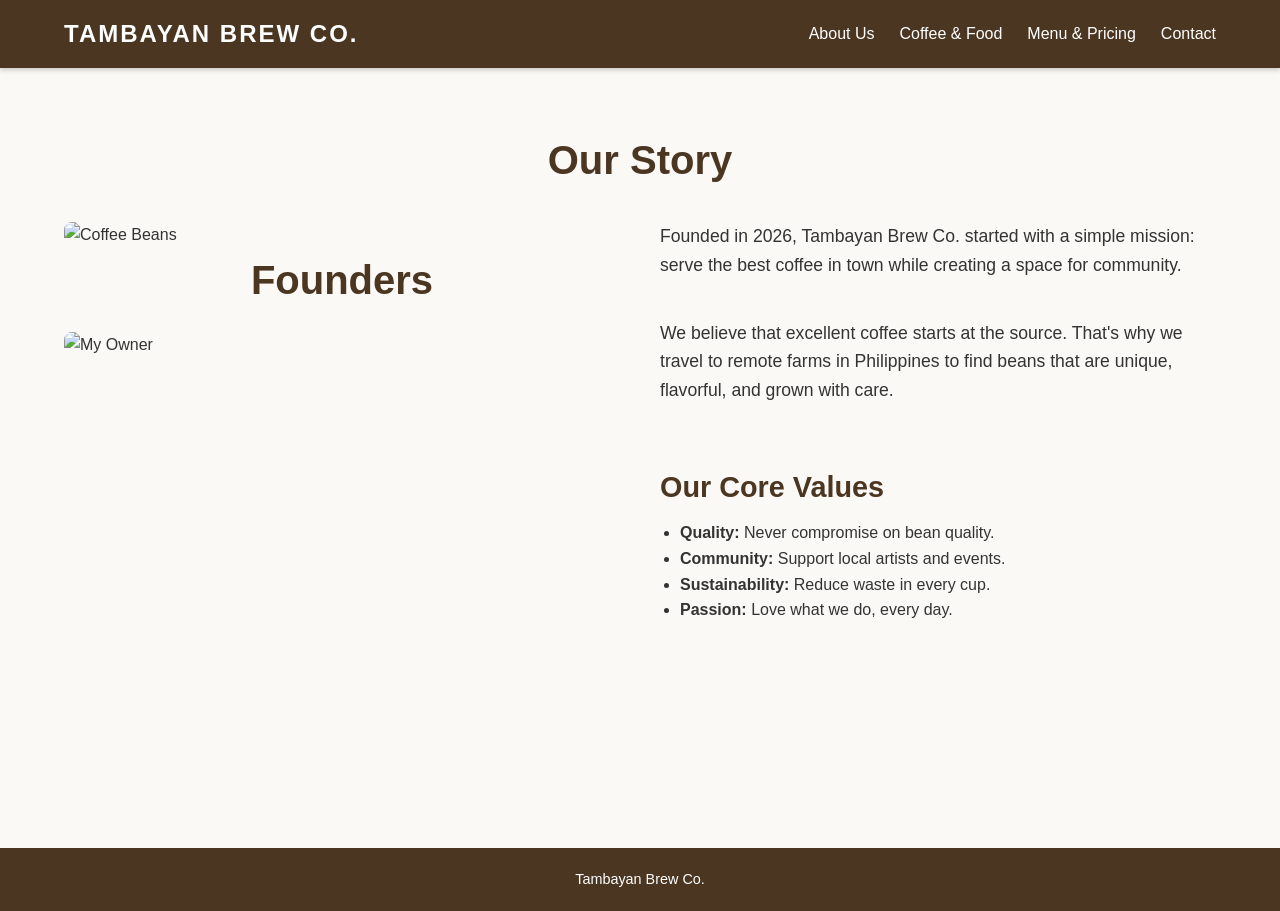
==== pages/aboutus.html @ aee50f47 "Add files via upload" ====
<!DOCTYPE html>
<html lang="en">
<head>
    <meta charset="UTF-8">
    <meta name="viewport" content="width=device-width, initial-scale=1.0">
    <title>About Us | Tambayan Brew Co.</title>
    <link rel="stylesheet" href="../style.css">
    <link rel="icon" type="image/x-icon" href="../images/icon.png">
</head>
<body>
     <header>
        <div class="container">
            <nav>
                <div class="logo"><a href="../index.html">Tambayan Brew Co.</a></div>
                <ul class="nav-links">
                    
                    <li><a href="aboutus.html">About Us</a></li>
                    <li><a href="Service.html">Coffee & Food</a></li>
                    <li><a href="Menu.html">Menu & Pricing</a></li>
                    <li><a href="Contact.html">Contact</a></li>
                </ul>
            </nav>
        </div>
    </header>

    <main class="container section">
        <h1>Our Story</h1>
        
        <div style="display: flex; gap: 40px; flex-wrap: wrap;">
            <div style="flex: 1; min-width: 300px;">
                <img src="https://images.unsplash.com/photo-1447933601403-0c6688de566e?auto=format&fit=crop&w=600&q=80" alt="Coffee Beans" style="border-radius: 8px; width: 100%;">
                <h2>Founders</h2>
                <img class="h2-img"src="https://scontent.fmnl46-1.fna.fbcdn.net/v/t1.15752-9/702762905_1485149523091628_657979385257690065_n.png?_nc_cat=101&ccb=1-7&_nc_sid=fc17b8&_nc_ohc=2b_F2uXCA0QQ7kNvwFhgVlV&_nc_oc=AdqiwHnofBciIZXgki4Hwoo8vskBEXzOnUUGtr258AxJl1X8A1A4F4XIuQQAuPg1tm8&_nc_zt=23&_nc_ht=scontent.fmnl46-1.fna&_nc_ss=7baaf&oh=03_Q7cD5QE6w0CJtobeRCWJ_b98WNWyVBnaJDtmbKSuRFVS76_3vg&oe=6A390965" alt="My Owner" style="border-radius: 8px; width: 80%;">
            </div>
            <div style="flex: 1; min-width: 300px;">
                <p>Founded in 2026, Tambayan Brew Co. started with a simple mission: serve the best coffee in town while creating a space for community.</p>
                <br>
                <p>We believe that excellent coffee starts at the source. That's why we travel to remote farms in Philippines to find beans that are unique, flavorful, and grown with care.</p>
                
                <br>
                <h3>Our Core Values</h3>
                <ul style="margin-left: 20px; margin-top: 10px;">
                    <li><strong>Quality:</strong> Never compromise on bean quality.</li>
                    <li><strong>Community:</strong> Support local artists and events.</li>
                    <li><strong>Sustainability:</strong> Reduce waste in every cup.</li>
                    <li><strong>Passion:</strong> Love what we do, every day.</li>
                </ul>
        </div>
        
    </main>
    <footer>
        <p>Tambayan Brew Co.</p>
    </footer>

</body>
</html>
---- style.css ----
:root {
    --primary-color: #4b3621;
    --secondary-color: #a67b5b;
    --accent-color: #d2b48c;
    --bg-color: #faf9f6;
    --text-color: #333333;
    --text-dark: #2c2c2c;
    --text-light: #faf9f6;
    --white: #ffffff;
    --shadow: 0 4px 8px rgba(0,0,0,0.1);
    --card-shadow: 0 4px 8px rgba(0,0,0,0.1);
    --box-shadow: 0 4px 6px rgba(0,0,0,0.1);
    --transition: all 0.3s ease;
    --input-border: #cccccc;
    --input-focus: #a67b5b;
}


* {
    margin: 0;
    padding: 0;
    box-sizing: border-box;
}

body {
    font-family: 'Segoe UI', Tahoma, Geneva, Verdana, sans-serif;
    line-height: 1.6;
    color: var(--text-color);
    background-color: var(--bg-color);
    overflow-x: hidden;
}

a {
    text-decoration: none;
    color: inherit;
    transition: 0.3s;
}

img {
    max-width: 100%;
    height: auto;
    display: block;
}


.container {
    width: 90%;
    max-width: 1200px;
    margin: 0 auto;
}

.section {
    padding: 60px 0;
}
.h1-text{
    text-align: center;
    color: whitesmoke;
}

.p1-text{
    color: whitesmoke;
}


h2 {
    text-align: center;
    margin-bottom: 40px;
    color: var(--primary-color);
    font-size: 2.5rem;
}

h3 {
    color: var(--primary-color);
    margin-top: 40px;
    margin-bottom: 20px;
    font-size: 1.8rem;
}

main h1 {
    font-size: 2.5rem;
    color: whitesmoke;
    margin-bottom: 20px;
}

main p {
    font-size: 1.1rem;
    color: whitesmoke;
    margin-bottom: 15px;
}

.cafe-text {
    color: black;
    font-size: 20px;
    font-family: 'Times New Roman', Times, serif, sans-serif;
    text-align: center;
    line-height: 1.6;

}

main h3 {
    color: var(--primary-color);
    margin-top: 20px;
    margin-bottom: 10px;
}


header {
    background-color: var(--primary-color);
    color: var(--white);
    padding: 15px 0;
    position: sticky;
    top: 0;
    z-index: 1000;
    box-shadow: 0 2px 5px rgba(0,0,0,0.2);
}

nav {
    display: flex;
    justify-content: space-between;
    align-items: center;
}

.logo {
    font-size: 1.5rem;
    font-weight: bold;
    text-transform: uppercase;
    letter-spacing: 2px;
    color: var(--white);
}
.logo a,
a.logo {
    color: var(--white);
    text-decoration: none;
}

.nav-links {
    list-style: none;
    display: flex;
    gap: 25px;
}

.nav-links a {
    color: var(--white);
    text-decoration: none;
    font-size: 1rem;
    font-weight: 500;
    transition: color 0.3s ease;
}

.nav-links a:hover {
    color: var(--accent-color);
}

/* ----------------------------------------------------------
   6. MAIN CONTENT
   ---------------------------------------------------------- */
main {
    min-height: 80vh;
    padding-bottom: 2rem;
}

/* ----------------------------------------------------------
   7. HERO SECTION (index / home page)
   ---------------------------------------------------------- */
.hero {
    background: linear-gradient(rgba(0, 0, 0, 0.5), rgba(0, 0, 0, 0.5)),
        url('./images/bg.jpg');
    background-size: cover;
    background-position: center;
    height: 50vh;
    display: flex;
    flex-direction: column;
    justify-content: center;
    align-items: center;
    text-align: center;
    color: white;
    padding: 0 20px;
}

/* ----------------------------------------------------------
   8. BUTTONS
   ---------------------------------------------------------- */
.btn {
    display: inline-block;
    background-color: var(--secondary-color);
    color: var(--white);
    padding: 10px 20px;
    border: none;
    border-radius: 5px;
    cursor: pointer;
    transition: background 0.3s;
    text-decoration: none;
    font-size: 1.1rem;
    font-weight: bold;
    text-transform: uppercase;
    letter-spacing: 1px;
}

.btn:hover {
    background-color: var(--accent-color);
    transform: translateY(-2px);
    box-shadow: 0 4px 8px rgba(0,0,0,0.2);
}

.btn:active {
    transform: translateY(0);
}

/* ----------------------------------------------------------
   9. CARDS (home / about pages)
   ---------------------------------------------------------- */
.grid-3-cols {
    display: grid;
    grid-template-columns: repeat(auto-fit, minmax(300px, 1fr));
    gap: 30px;
}

.card {
    background-color: var(--white);
    border-radius: 8px;
    overflow: hidden;
    box-shadow: var(--shadow);
    transition: var(--transition);
}

.card:hover {
    transform: translateY(-10px);
    box-shadow: 0 8px 16px rgba(0,0,0,0.2);
}

.card img {
    width: 100%;
    height: 250px;
    object-fit: cover;
}

.card-body {
    padding: 1.5rem;
}

.card-title {
    color: var(--primary-color);
    font-size: 1.25rem;
    margin-bottom: 0.5rem;
    font-weight: bold;
}

.card-body p {
    color: #666;
    font-size: 1rem;
}

/* ----------------------------------------------------------
   10. ABOUT PAGE LAYOUT
   ---------------------------------------------------------- */
:root {
    --primary-color: #4b3621;   
    --secondary-color: #a67b5b; 
    --accent-color: #d2b48c;    
    --bg-color: #faf9f6;       
    --text-color: #333333;
    --white: #ffffff;
    --card-shadow: 0 4px 8px rgba(0,0,0,0.1);
}


* {
    margin: 0;
    padding: 0;
    box-sizing: border-box;
}

body {
    font-family: 'Segoe UI', Tahoma, Geneva, Verdana, sans-serif;
    line-height: 1.6;
    color: var(--text-color);
    background-color: var(--bg-color);
}


.container {
    width: 90%;
    max-width: 1200px;
    margin: 0 auto;
}

.section {
    padding: 60px 0;
}


header {
    background-color: var(--primary-color);
    color: var(--white);
    padding: 15px 0;
    position: sticky;
    top: 0;
    z-index: 1000;
    box-shadow: 0 2px 5px rgba(0,0,0,0.2);
}

nav {
    display: flex;
    justify-content: space-between;
    align-items: center;
}

.logo {
    font-size: 1.5rem;
    font-weight: bold;
    text-transform: uppercase;
    letter-spacing: 2px;
    color: var(--white);
}

.nav-links {
    list-style: none;
    display: flex;
    gap: 25px;
}

.nav-links a {
    color: var(--white);
    text-decoration: none;
    font-size: 1rem;
    font-weight: 500;
    transition: color 0.3s ease;
}

.nav-links a:hover {
    color: var(--accent-color);
}


main {
    min-height: 80vh; 
}

main h1 {
    font-size: 2.5rem;
    color: var(--primary-color);
    margin-bottom: 20px;
}
main h2 {
    font-size: 2.5rem;
    color: var(--primary-color);
    margin-bottom: 20px;
    text-align: center;
}

main p {
    font-size: 1.1rem;
    color: var(--text-color);
    margin-bottom: 15px;
}

main h3 {
    color: var(--primary-color);
    margin-top: 20px;
    margin-bottom: 10px;
}


.about-wrapper {
    display: flex;
    gap: 40px;
    flex-wrap: wrap; /* Wraps on mobile */
    align-items: center;
}

.about-image {
    flex: 1;
    min-width: 300px;
}

.about-image img {
    width: 100%;
    border-radius: 8px;
    box-shadow: var(--card-shadow);
    object-fit: cover;
}

.about-text {
    flex: 1;
    min-width: 300px;
}

.about-text ul {
    margin-left: 20px;
    list-style-position: inside;
}

.about-text li {
    margin-bottom: 10px;
}


footer {
    background-color: var(--primary-color);
    color: var(--white);
    text-align: center;
    padding: 20px 0;
    margin-top: auto;
}


.btn {
    display: inline-block;
    background-color: var(--secondary-color);
    color: var(--white);
    padding: 10px 20px;
    text-decoration: none;
    border-radius: 5px;
    transition: background 0.3s;
}

.btn:hover {
    background-color: var(--accent-color);
}


@media (max-width: 768px) {
   
    nav {
        flex-direction: column;
        gap: 15px;
    }

    .nav-links {
        flex-direction: column;
        text-align: center;
        gap: 10px;
    }

   
    .about-wrapper {
        flex-direction: column;
    }

    main h1 {
        font-size: 2rem;
    }
}
/* ----------------------------------------------------------
   11. MENU / TABLE (menu page)
   ---------------------------------------------------------- */

    .menu-layout {
    display: flex;
    gap: 40px;
    align-items: flex-start;
    background-color: transparent;
}

/* Sticky side navigation */
.menu-sidenav {
    width: 220px;
    flex-shrink: 0;
    position: sticky;
    top: 90px;
}

.menu-sidenav h3 {
    font-size: 0.75rem;
    text-transform: uppercase;
    letter-spacing: 2px;
    color: var(--secondary-color);
    margin-top: 0;
    margin-bottom: 14px;
    font-weight: 700;
}

.sidenav-list {
    list-style: none;
    padding: 0;
    margin: 0;
    border-left: 3px solid var(--accent-color);
}

.sidenav-list li a {
    display: flex;
    align-items: center;
    gap: 10px;
    padding: 10px 16px;
    color: var(--text-color);
    font-weight: 500;
    font-size: 0.95rem;
    border-radius: 0 6px 6px 0;
    transition: var(--transition);
    text-decoration: none;
}

.sidenav-list li a:hover,
.sidenav-list li a.active {
    background-color: var(--primary-color);
    color: var(--white);
    padding-left: 22px;
}

.sidenav-list li a .nav-icon {
    display: none;
}

/* Menu content area */
.menu-content {
    flex: 1;
    min-width: 0;
}

/* Category section */
.menu-category {
    scroll-margin-top: 100px;
    margin-bottom: 60px;
}

.menu-category h2 {
    text-align: left;
    font-size: 1.8rem;
    margin-bottom: 8px;
    display: flex;
    align-items: center;
    gap: 10px;
}

.menu-category h2::after {
    content: '';
    flex: 1;
    height: 2px;
    background: linear-gradient(to right, var(--accent-color), transparent);
    border-radius: 2px;
}

.category-desc {
    color: #888;
    font-size: 0.95rem;
    margin-bottom: 24px !important;
}

/* Card grid for menu items */
.menu-grid {
    display: grid;
    grid-template-columns: repeat(auto-fill, minmax(220px, 1fr));
    gap: 24px;
}

/* Individual menu card */
.menu-card {
    background-color: var(--white);
    border-radius: 12px;
    overflow: hidden;
    box-shadow: var(--shadow);
    transition: var(--transition);
    display: flex;
    flex-direction: column;
}

.menu-card:hover {
    transform: translateY(-6px);
    box-shadow: 0 12px 24px rgba(0,0,0,0.14);
}

.menu-card-img {
    width: 100%;
    height: 170px;
    object-fit: cover;
    display: block;
}

.menu-card-body {
    padding: 16px;
    flex: 1;
    display: flex;
    flex-direction: column;
    gap: 6px;
}

.menu-card-name {
    font-size: 1rem;
    font-weight: 700;
    color: var(--primary-color);
}

.menu-card-desc {
    font-size: 0.87rem;
    color: #777;
    flex: 1;
}

/* Price badges */
.menu-card-prices {
    display: flex;
    gap: 6px;
    flex-wrap: wrap;
    margin-top: 8px;
}

.price-badge {
    background-color: #f5ede3;
    color: var(--primary-color);
    font-size: 0.78rem;
    font-weight: 600;
    padding: 3px 8px;
    border-radius: 20px;
    white-space: nowrap;
}

.price-badge.single {
    background-color: var(--primary-color);
    color: var(--white);
    font-size: 0.85rem;
    padding: 4px 12px;
} 

/* ==========================================================================
   3. Main Layout & Content Section
   ========================================================================== */
main {
    flex: 1;
    padding: 40px 0;
}

.section h1 {
    text-align: center;
    color: var(--primary-color);
    font-size: 2.5rem;
    margin-bottom: 30px;
    position: relative;
}

/* ==========================================================================
   4. Contact Page & Form Styling (The Big Fix)
   ========================================================================== */
.contact-intro {
    text-align: center;
    margin-bottom: 30px;
    font-size: 1.1rem;
    color: #666;
}
.contact {
text-align: center;



}

/* Form Container Layout */
form {
    max-width: 600px;
    margin: 0 auto 50px auto;
    background: var(--form-bg);
    padding: 30px;
    border-radius: 8px;
    box-shadow: 0 4px 15px rgba(0, 0, 0, 0.05);

}

/* Layout for individual form rows */
.form-group {
    display: flex;
    flex-direction: column;
    margin-bottom: 20px;
}

.form-group label {
    font-weight: 600;
    margin-bottom: 8px;
    color: var(--primary-color);
}

/* Styling Inputs, Select dropdowns, and Textareas consistently */
.form-group input,
.form-group select,
.form-group textarea {
    width: 100%;
    padding: 12px;
    border: 1px solid black
     
}

.form-group input:focus,
.form-group select:focus,
.form-group textarea:focus {
    outline: none;
    border-color: var(--primary-color);
    background-color: #ffffff;
    box-shadow: 0 0 5px rgba(74, 46, 27, 0.2);
}

.form-group textarea {
    resize: vertical;
    min-height: 120px;
}

/* Beautiful, consistent button style */
.btn-submit {
    width: 100%;
    background-color: var(--accent-color);
    color: white;
    padding: 14px;
    border: none;
    border-radius: 5px;
    font-size: 1.1rem;
    font-weight: bold;
    text-transform: uppercase;
    cursor: pointer;
    transition: background-color 0.3s ease;
    margin-top: 10px;
}

.btn-submit:hover {
    background-color:#4b3621;
}

/* ==========================================================================
   5. Contact Info Block (Call Us / Visit Us)
   ========================================================================== */
.contact-info-wrapper {
    display: flex;
    justify-content: space-around;
    flex-wrap: wrap;
    gap: 30px;
    max-width: 900px;
    margin: 0 auto;
    text-align: center;
}

.info-box {
    flex: 1;
    min-width: 250px;
    background: white;
    padding: 25px;
    border-radius: 8px;
    box-shadow: 0 4px 15px rgba(0, 0, 0, 0.05);
}

.info-box h3 {
    color: var(--primary-color);
    font-size: 1.4rem;
    margin-bottom: 15px;
    border-bottom: 2px solid var(--bg-color);
    padding-bottom: 8px;
}

.info-box p {
    margin: 5px 0;
    color: #555;
}

/* ==========================================================================
   6. Footer Styling
   ========================================================================== */
footer {
    background-color: var(--primary-color);
    color: #ffffff;
    text-align: center;
    padding: 20px 0;
    font-size: 0.9rem;
    margin-top: auto;
}
/* ----------------------------------------------------------
   13. FOOTER
   ---------------------------------------------------------- */
footer {
    background-color: var(--primary-color);
    color: var(--white);
    text-align: center;
    padding: 20px 0;
    margin-top: 60px;
}

/* ----------------------------------------------------------
   17. RESPONSIVE — MENU SIDEBAR (max-width: 768px)
   ---------------------------------------------------------- */
@media (max-width: 768px) {
    .menu-layout {
        flex-direction: column;
    }

    .menu-sidenav {
        width: 100%;
        position: static;
    }

    .sidenav-list {
        display: flex;
        flex-wrap: wrap;
        border-left: none;
        border-top: 3px solid var(--accent-color);
        gap: 6px;
        padding-top: 10px;
    }

    .sidenav-list li a {
        border-radius: 6px;
        background-color: #f5ede3;
        padding: 8px 14px;
    }

    .sidenav-list li a:hover,
    .sidenav-list li a.active {
        padding-left: 14px;
    }

    .menu-grid {
        grid-template-columns: repeat(auto-fill, minmax(160px, 1fr));
        gap: 16px;
    }

    .menu-card-img {
        height: 130px;
    }

    .menu-category h2 {
        font-size: 1.4rem;
        
    }
}
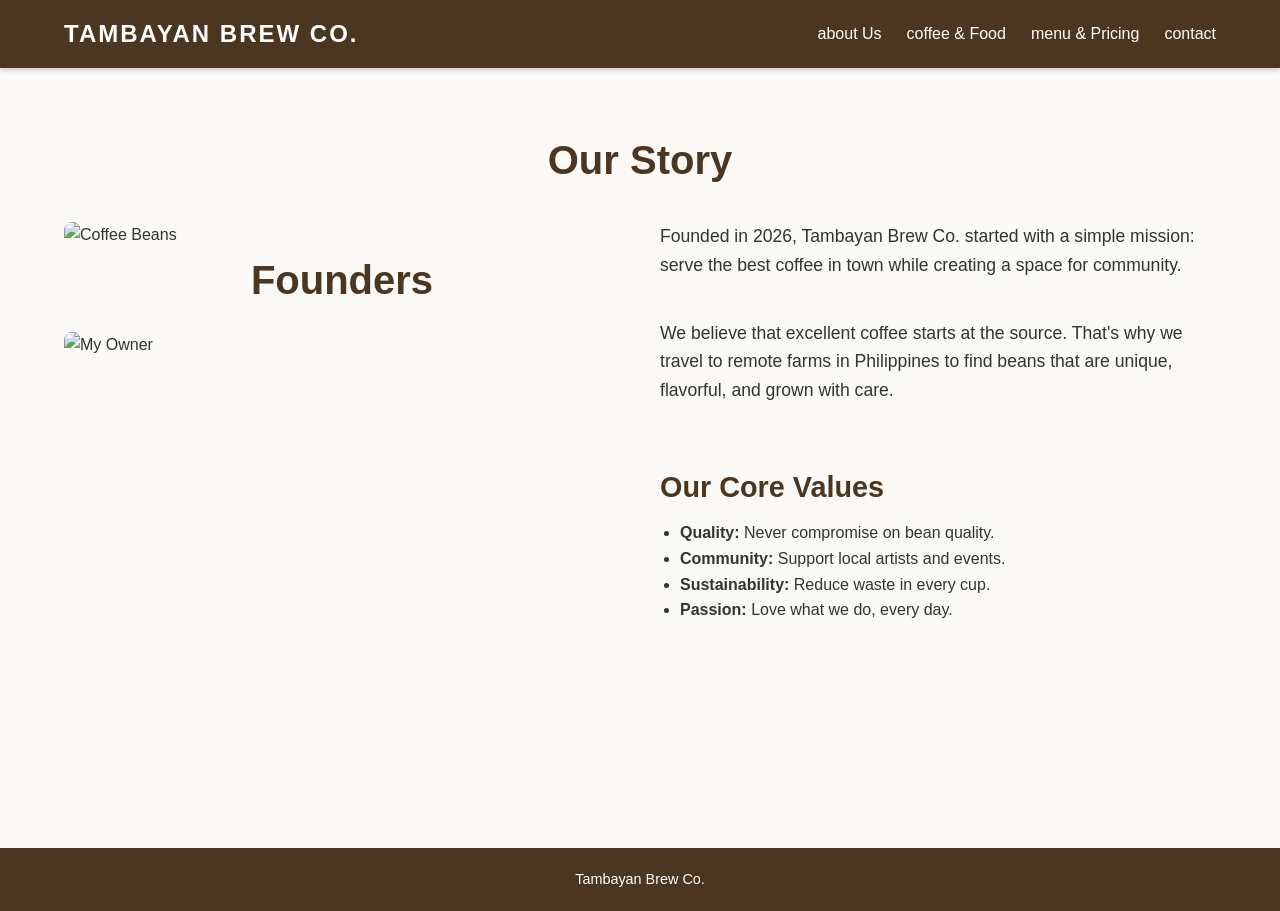
==== commit 5d2a6efe: "Fix HTML formatting and correct text case" ====
--- a/pages/aboutus.html
+++ b/pages/aboutus.html
@@ -14,10 +14,10 @@
                 <div class="logo"><a href="../index.html">Tambayan Brew Co.</a></div>
                 <ul class="nav-links">
                     
-                    <li><a href="aboutus.html">About Us</a></li>
-                    <li><a href="Service.html">Coffee & Food</a></li>
-                    <li><a href="Menu.html">Menu & Pricing</a></li>
-                    <li><a href="Contact.html">Contact</a></li>
+                    <li><a href="aboutus.html">about Us</a></li>
+                    <li><a href="service.html">coffee & Food</a></li>
+                    <li><a href="menu.html">menu & Pricing</a></li>
+                    <li><a href="contact.html">contact</a></li>
                 </ul>
             </nav>
         </div>
@@ -53,4 +53,4 @@
     </footer>
 
 </body>
-</html>+</html>
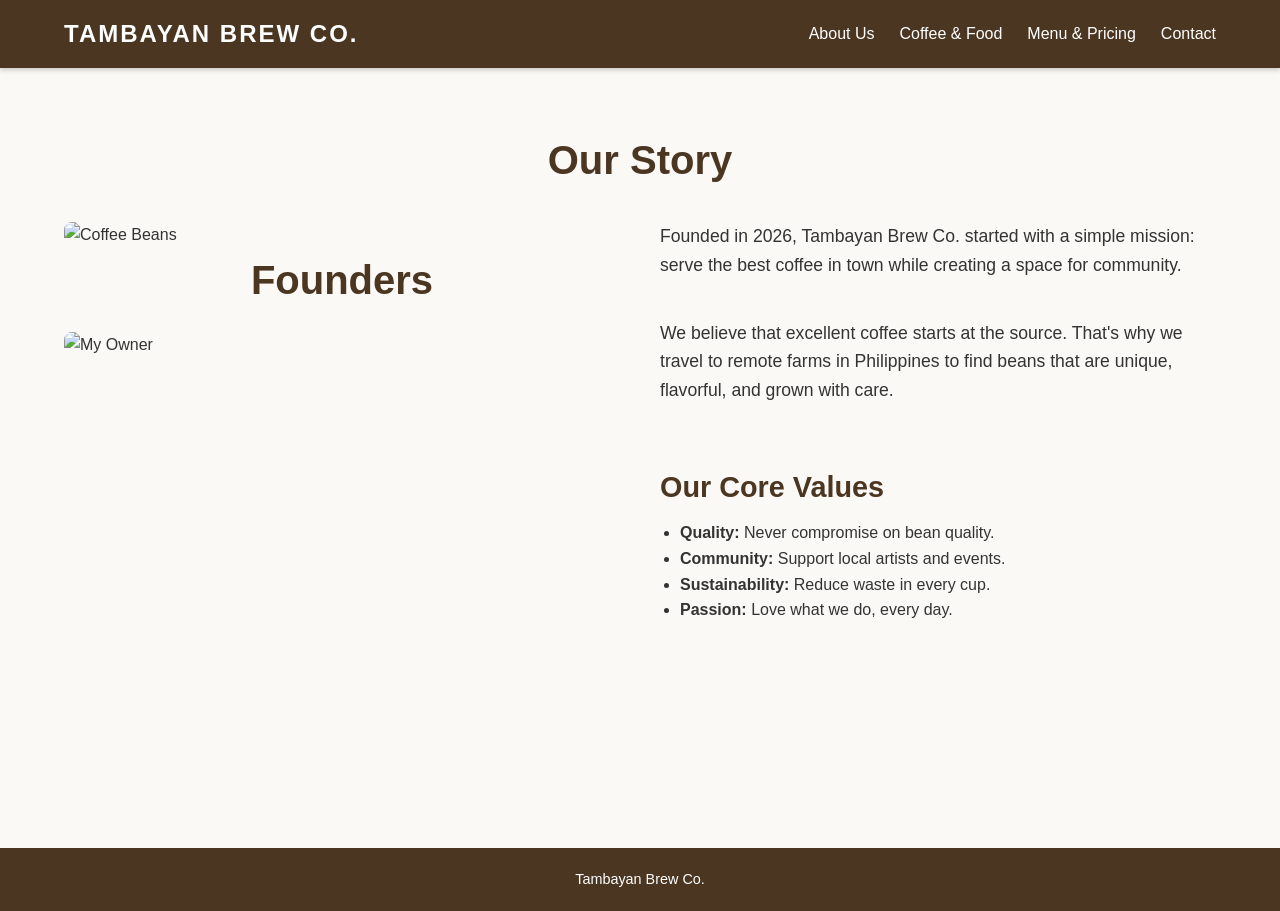
==== commit 5b22ca09: "Update aboutus.html" ====
--- a/pages/aboutus.html
+++ b/pages/aboutus.html
@@ -14,10 +14,10 @@
                 <div class="logo"><a href="../index.html">Tambayan Brew Co.</a></div>
                 <ul class="nav-links">
                     
-                    <li><a href="aboutus.html">about Us</a></li>
-                    <li><a href="service.html">coffee & Food</a></li>
-                    <li><a href="menu.html">menu & Pricing</a></li>
-                    <li><a href="contact.html">contact</a></li>
+                    <li><a href="aboutus.html">About Us</a></li>
+                    <li><a href="service.html">Coffee & Food</a></li>
+                    <li><a href="menu.html">Menu & Pricing</a></li>
+                    <li><a href="contact.html">Contact</a></li>
                 </ul>
             </nav>
         </div>
